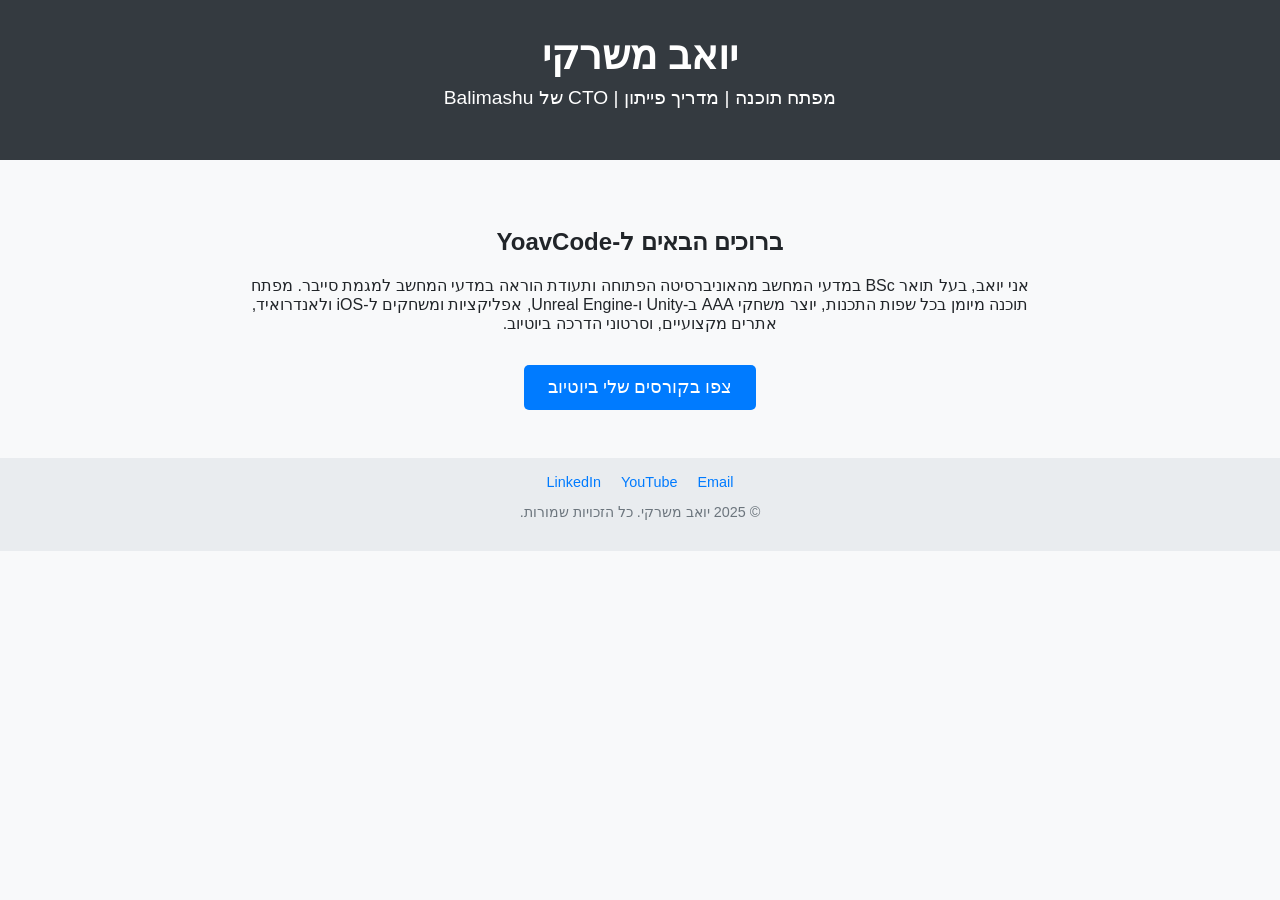
==== index.html @ fdfcda20 "Update index.html" ====
<!DOCTYPE html>
<html lang="he">
<head>
  <meta charset="UTF-8">
  <meta name="viewport" content="width=device-width, initial-scale=1.0">
  <title>יואב משרקי | YoavCode</title>
  <style>
    body {
      font-family: sans-serif;
      margin: 0;
      padding: 0;
      background: #f8f9fa;
      color: #212529;
      text-align: center;
      direction: rtl;
    }
    header {
      background: #343a40;
      color: white;
      padding: 2rem 1rem;
    }
    header h1 {
      margin: 0;
      font-size: 2.5rem;
    }
    header p {
      margin-top: 0.5rem;
      font-size: 1.2rem;
    }
    section {
      max-width: 800px;
      margin: 2rem auto;
      padding: 1rem;
    }
    .cta-button {
      display: inline-block;
      background-color: #007bff;
      color: white;
      padding: 0.75rem 1.5rem;
      text-decoration: none;
      border-radius: 5px;
      margin-top: 1rem;
      font-size: 1.1rem;
    }
    footer {
      margin-top: 2rem;
      padding: 1rem;
      background-color: #e9ecef;
      color: #6c757d;
      font-size: 0.9rem;
    }
    .social-links a {
      margin: 0 0.5rem;
      color: #007bff;
      text-decoration: none;
    }
  </style>
</head>
<body>
  <header>
    <h1>יואב משרקי</h1>
    <p>מפתח תוכנה | מדריך פייתון | CTO של Balimashu</p>
  </header>

  <section>
    <h2>ברוכים הבאים ל-YoavCode</h2>
    <p>
      אני יואב, בעל תואר BSc במדעי המחשב מהאוניברסיטה הפתוחה ותעודת הוראה במדעי המחשב למגמת סייבר.
      מפתח תוכנה מיומן בכל שפות התכנות, יוצר משחקי AAA ב-Unity ו-Unreal Engine,
      אפליקציות ומשחקים ל-iOS ולאנדרואיד, אתרים מקצועיים, וסרטוני הדרכה ביוטיוב.
    </p>
    <a href="https://www.youtube.com/@yoavmashraki" class="cta-button" target="_blank">צפו בקורסים שלי ביוטיוב</a>
  </section>

  <footer>
    <div class="social-links">
      <a href="https://www.linkedin.com/in/yoav-mashraki-34a083346/" target="_blank">LinkedIn</a>
      <a href="https://www.youtube.com/@yoavmashraki" target="_blank">YouTube</a>
      <a href="mailto:yoavmashraki@gmail.com">Email</a>
    </div>
    <p>&copy; 2025 יואב משרקי. כל הזכויות שמורות.</p>
  </footer>
</body>
</html>
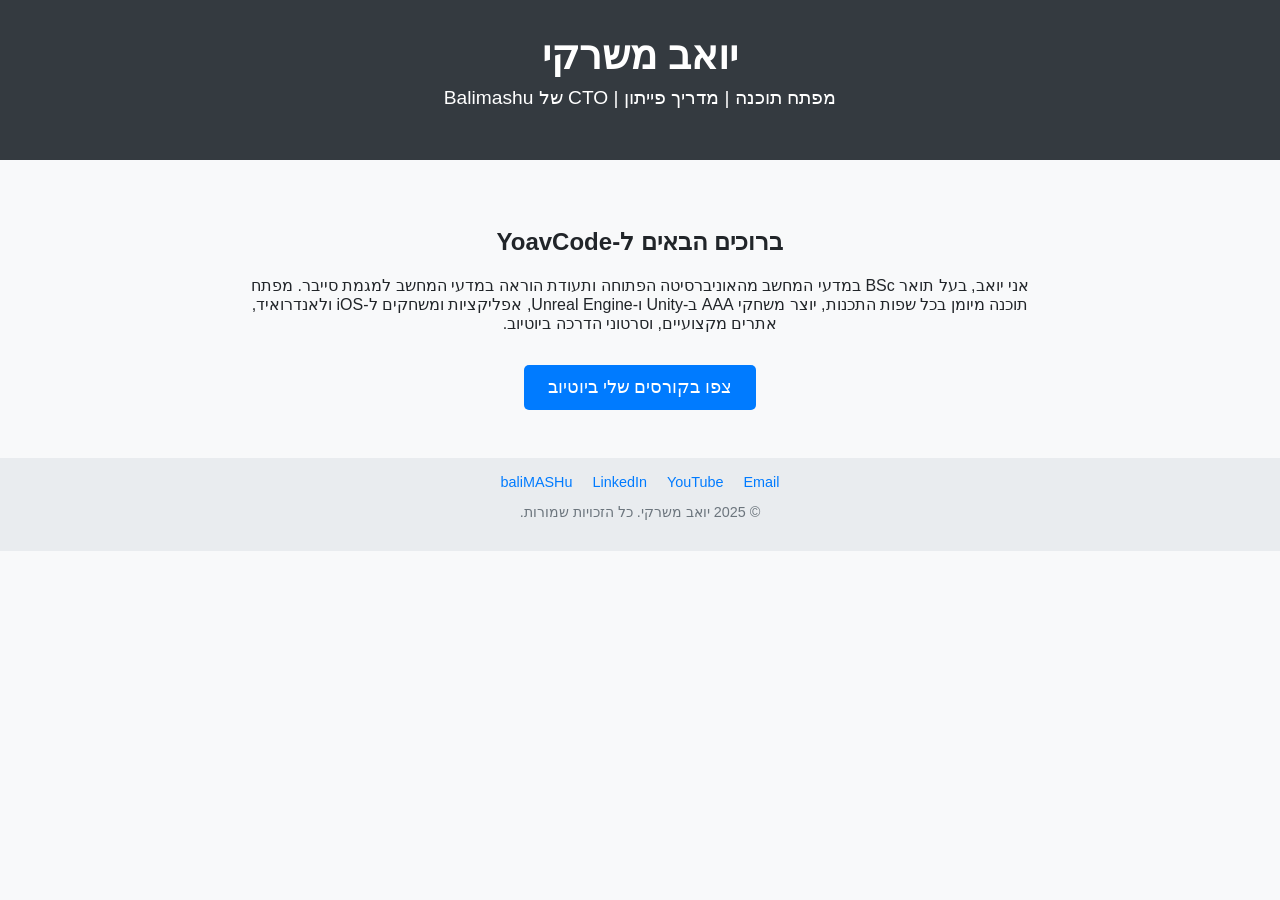
==== commit 79476ed5: "Update index.html" ====
--- a/index.html
+++ b/index.html
@@ -75,6 +75,7 @@
 
   <footer>
     <div class="social-links">
+      <a href="https://www.balimashu.com/">baliMASHu</a>
       <a href="https://www.linkedin.com/in/yoav-mashraki-34a083346/" target="_blank">LinkedIn</a>
       <a href="https://www.youtube.com/@yoavmashraki" target="_blank">YouTube</a>
       <a href="mailto:yoavmashraki@gmail.com">Email</a>
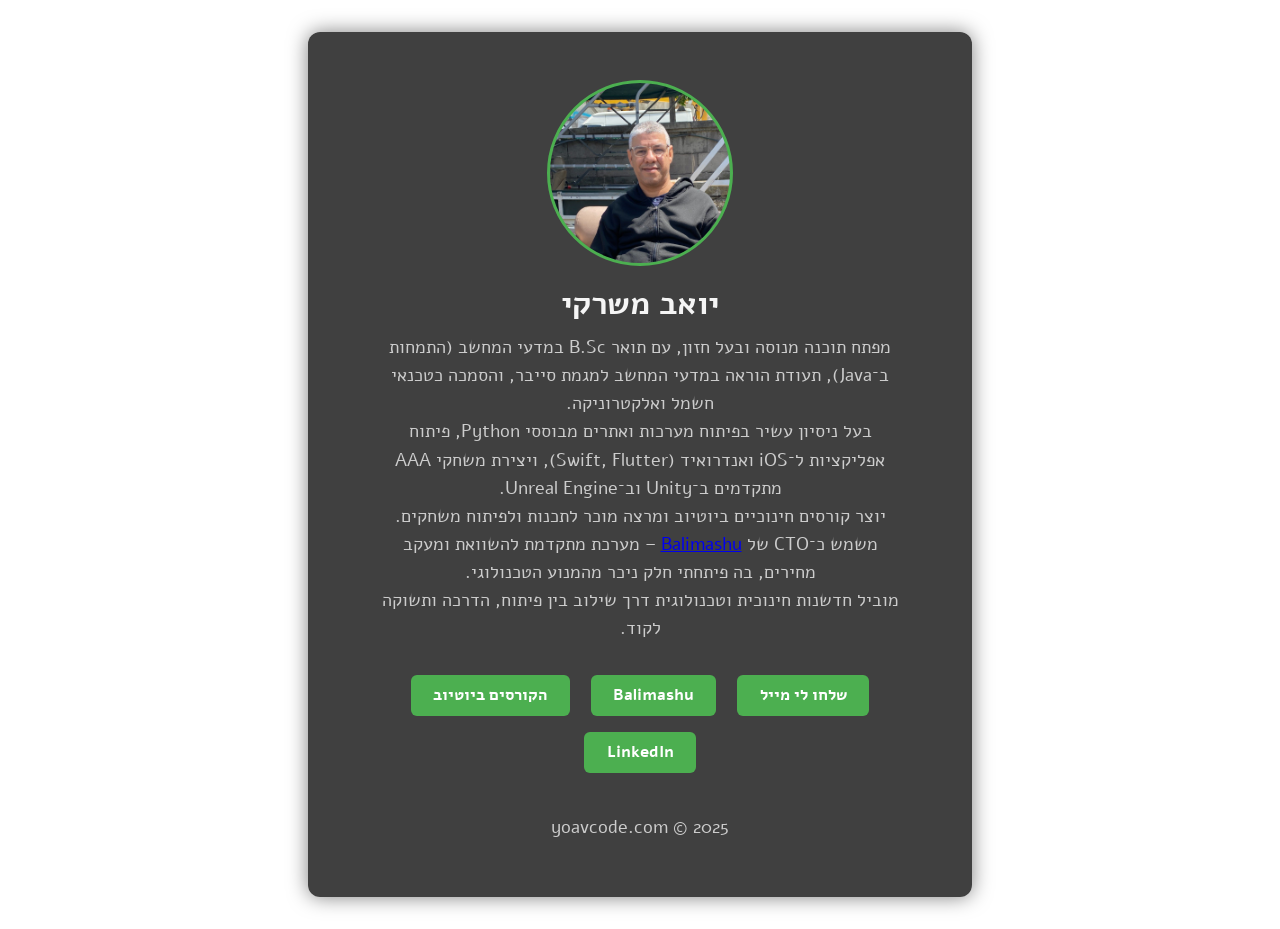
==== commit 36b59890: "Update index.html" ====
--- a/index.html
+++ b/index.html
@@ -1,86 +1,81 @@
-
 <!DOCTYPE html>
-<html lang="he">
+<html lang="he" dir="rtl">
 <head>
-  <meta charset="UTF-8">
-  <meta name="viewport" content="width=device-width, initial-scale=1.0">
-  <title>יואב משרקי | YoavCode</title>
+  <meta charset="UTF-8" />
+  <meta name="viewport" content="width=device-width, initial-scale=1.0" />
+  <title>יואב משרקי | Yoav Mashraki</title>
+  <link href="https://fonts.googleapis.com/css2?family=Alef&display=swap" rel="stylesheet">
   <style>
     body {
-      font-family: sans-serif;
-      margin: 0;
-      padding: 0;
-      background: #f8f9fa;
-      color: #212529;
-      text-align: center;
-      direction: rtl;
+    margin: 0;
+    font-family: 'Alef', sans-serif;
+    background-image: url('https://images.pexels.com/photos/546819/pexels-photo-546819.jpeg');
+    background-size: cover;
+    background-position: center;
+    background-attachment: fixed;
+    color: #f5f5f5;
+    text-align: center;
+    padding: 2rem;
+  }
+    .overlay {
+      background-color: rgba(0, 0, 0, 0.75);
+      padding: 2rem;
+      border-radius: 12px;
+      max-width: 600px;
+      margin: auto;
+      box-shadow: 0 0 20px rgba(0,0,0,0.5);
     }
-    header {
-      background: #343a40;
+    .profile-img {
+      width: 180px; height: 180px;
+      border-radius: 50%;
+      background-image: url('https://yoavcode.github.io/yoav_pic.jpeg');
+      background-size: cover;
+      background-position: center;
+      margin: 1rem auto;
+      border: 3px solid #4caf50;
+    }
+    h1 { margin: 0.5rem 0; font-size: 2rem; }
+    p {
+      font-size: 1.1rem;
+      line-height: 1.6;
+      max-width: 520px;
+      color: #ccc;
+      margin: 0 auto 1.5rem;
+    }
+    .buttons a {
+      display: inline-block;
+      margin: 0.5rem;
+      padding: 0.6rem 1.4rem;
+      background-color: #4caf50;
       color: white;
-      padding: 2rem 1rem;
+      text-decoration: none;
+      border-radius: 6px;
+      transition: background-color 0.3s;
+      font-weight: bold;
     }
-    header h1 {
-      margin: 0;
-      font-size: 2.5rem;
-    }
-    header p {
-      margin-top: 0.5rem;
-      font-size: 1.2rem;
-    }
-    section {
-      max-width: 800px;
-      margin: 2rem auto;
-      padding: 1rem;
-    }
-    .cta-button {
-      display: inline-block;
-      background-color: #007bff;
-      color: white;
-      padding: 0.75rem 1.5rem;
-      text-decoration: none;
-      border-radius: 5px;
-      margin-top: 1rem;
-      font-size: 1.1rem;
-    }
-    footer {
-      margin-top: 2rem;
-      padding: 1rem;
-      background-color: #e9ecef;
-      color: #6c757d;
-      font-size: 0.9rem;
-    }
-    .social-links a {
-      margin: 0 0.5rem;
-      color: #007bff;
-      text-decoration: none;
-    }
+    .buttons a:hover { background-color: #388e3c; }
+    .footer { margin-top: 2rem; font-size: 0.9rem; color: #888; }
   </style>
 </head>
 <body>
-  <header>
+  <div class="overlay">
+    <div class="profile-img"></div>
     <h1>יואב משרקי</h1>
-    <p>מפתח תוכנה | מדריך פייתון | CTO של Balimashu</p>
-  </header>
-
-  <section>
-    <h2>ברוכים הבאים ל-YoavCode</h2>
     <p>
-      אני יואב, בעל תואר BSc במדעי המחשב מהאוניברסיטה הפתוחה ותעודת הוראה במדעי המחשב למגמת סייבר.
-      מפתח תוכנה מיומן בכל שפות התכנות, יוצר משחקי AAA ב-Unity ו-Unreal Engine,
-      אפליקציות ומשחקים ל-iOS ולאנדרואיד, אתרים מקצועיים, וסרטוני הדרכה ביוטיוב.
-    </p>
-    <a href="https://www.youtube.com/@yoavmashraki" class="cta-button" target="_blank">צפו בקורסים שלי ביוטיוב</a>
-  </section>
-
-  <footer>
-    <div class="social-links">
-      <a href="https://www.balimashu.com/">baliMASHu</a>
+  מפתח תוכנה מנוסה ובעל חזון, עם תואר B.Sc במדעי המחשב (התמחות ב־Java), תעודת הוראה במדעי המחשב למגמת סייבר, והסמכה כטכנאי חשמל ואלקטרוניקה.<br>
+  בעל ניסיון עשיר בפיתוח מערכות ואתרים מבוססי Python, פיתוח אפליקציות ל־iOS ואנדרואיד (Swift, Flutter), ויצירת משחקי AAA מתקדמים ב־Unity וב־Unreal Engine.<br>
+  יוצר קורסים חינוכיים ביוטיוב ומרצה מוכר לתכנות ולפיתוח משחקים. משמש כ־CTO של <a href="https://www.balimashu.com" target="_blank">Balimashu</a> – מערכת מתקדמת להשוואת ומעקב מחירים, בה פיתחתי חלק ניכר מהמנוע הטכנולוגי.<br>
+  מוביל חדשנות חינוכית וטכנולוגית דרך שילוב בין פיתוח, הדרכה ותשוקה לקוד.
+</p>
+    <div class="buttons">
+      <a href="mailto:yoavmashraki@gmail.com">שלחו לי מייל</a>
+      <a href="https://www.balimashu.com" target="_blank">Balimashu</a>
+      <a href="https://www.youtube.com/@yoavmashraki" target="_blank">הקורסים ביוטיוב</a>
       <a href="https://www.linkedin.com/in/yoav-mashraki-34a083346/" target="_blank">LinkedIn</a>
-      <a href="https://www.youtube.com/@yoavmashraki" target="_blank">YouTube</a>
-      <a href="mailto:yoavmashraki@gmail.com">Email</a>
     </div>
-    <p>&copy; 2025 יואב משרקי. כל הזכויות שמורות.</p>
-  </footer>
+    <div class="footer">
+      <p>yoavcode.com &copy; 2025</p>
+    </div>
+  </div>
 </body>
 </html>
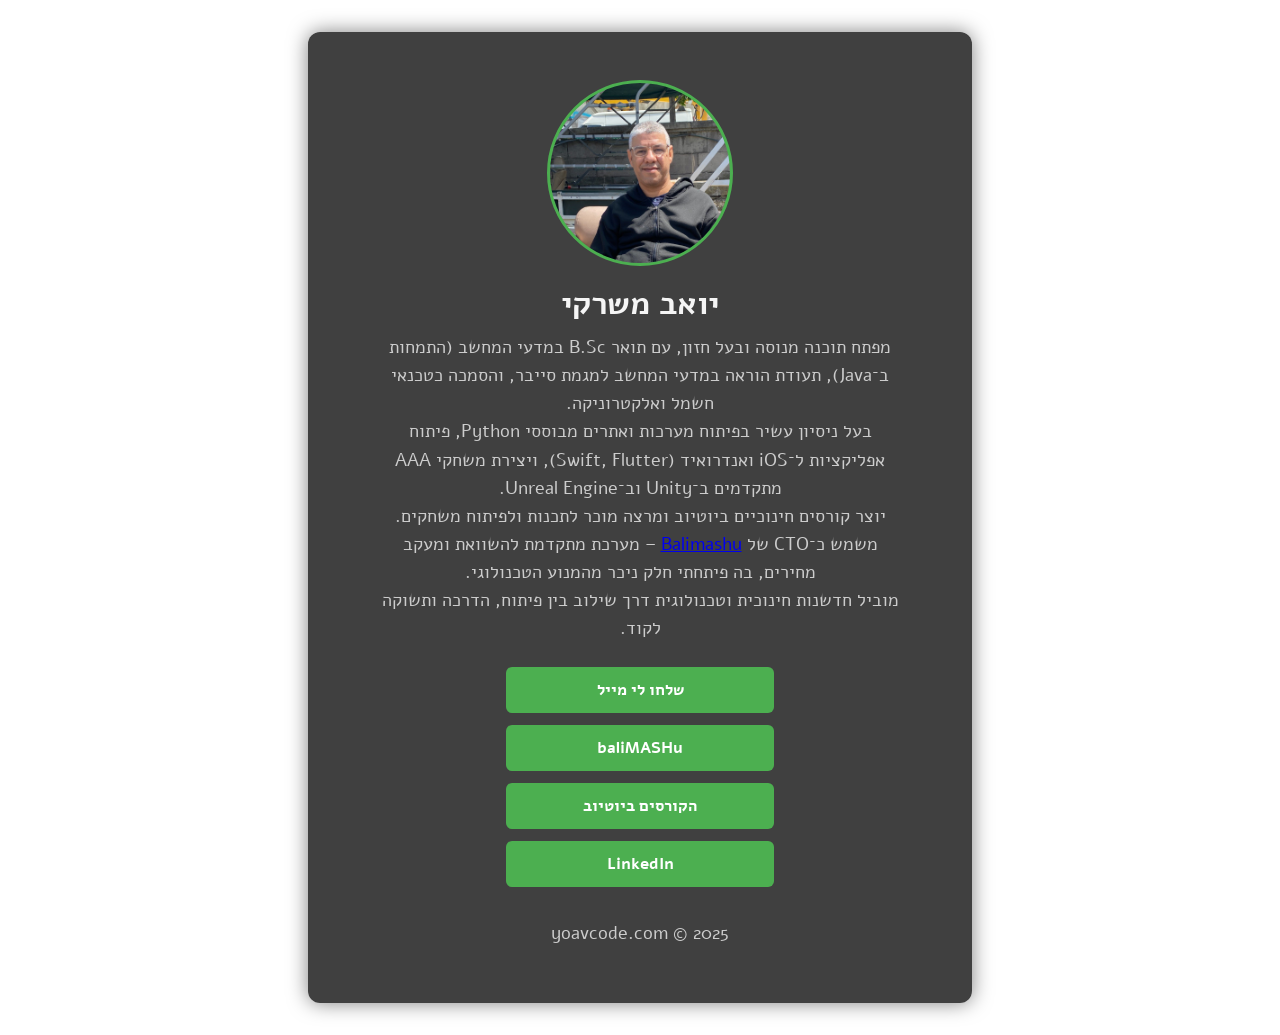
==== commit 50dbe004: "Update index.html" ====
--- a/index.html
+++ b/index.html
@@ -7,16 +7,16 @@
   <link href="https://fonts.googleapis.com/css2?family=Alef&display=swap" rel="stylesheet">
   <style>
     body {
-    margin: 0;
-    font-family: 'Alef', sans-serif;
-    background-image: url('https://images.pexels.com/photos/546819/pexels-photo-546819.jpeg');
-    background-size: cover;
-    background-position: center;
-    background-attachment: fixed;
-    color: #f5f5f5;
-    text-align: center;
-    padding: 2rem;
-  }
+      margin: 0;
+      font-family: 'Alef', sans-serif;
+      background-image: url('https://images.pexels.com/photos/546819/pexels-photo-546819.jpeg');
+      background-size: cover;
+      background-position: center;
+      background-attachment: fixed;
+      color: #f5f5f5;
+      text-align: center;
+      padding: 2rem;
+    }
     .overlay {
       background-color: rgba(0, 0, 0, 0.75);
       padding: 2rem;
@@ -42,19 +42,34 @@
       color: #ccc;
       margin: 0 auto 1.5rem;
     }
-    .buttons a {
+    .button-container {
+      display: flex;
+      flex-direction: column;
+      align-items: center;
+      gap: 12px;
+      margin-top: 20px;
+    }
+    .button-container a {
       display: inline-block;
-      margin: 0.5rem;
-      padding: 0.6rem 1.4rem;
+      min-width: 220px;
+      padding: 0.75rem 1.5rem;
       background-color: #4caf50;
       color: white;
       text-decoration: none;
       border-radius: 6px;
+      font-weight: bold;
+      font-size: 1rem;
+      text-align: center;
       transition: background-color 0.3s;
-      font-weight: bold;
     }
-    .buttons a:hover { background-color: #388e3c; }
-    .footer { margin-top: 2rem; font-size: 0.9rem; color: #888; }
+    .button-container a:hover {
+      background-color: #388e3c;
+    }
+    .footer {
+      margin-top: 2rem;
+      font-size: 0.9rem;
+      color: #888;
+    }
   </style>
 </head>
 <body>
@@ -62,14 +77,14 @@
     <div class="profile-img"></div>
     <h1>יואב משרקי</h1>
     <p>
-  מפתח תוכנה מנוסה ובעל חזון, עם תואר B.Sc במדעי המחשב (התמחות ב־Java), תעודת הוראה במדעי המחשב למגמת סייבר, והסמכה כטכנאי חשמל ואלקטרוניקה.<br>
-  בעל ניסיון עשיר בפיתוח מערכות ואתרים מבוססי Python, פיתוח אפליקציות ל־iOS ואנדרואיד (Swift, Flutter), ויצירת משחקי AAA מתקדמים ב־Unity וב־Unreal Engine.<br>
-  יוצר קורסים חינוכיים ביוטיוב ומרצה מוכר לתכנות ולפיתוח משחקים. משמש כ־CTO של <a href="https://www.balimashu.com" target="_blank">Balimashu</a> – מערכת מתקדמת להשוואת ומעקב מחירים, בה פיתחתי חלק ניכר מהמנוע הטכנולוגי.<br>
-  מוביל חדשנות חינוכית וטכנולוגית דרך שילוב בין פיתוח, הדרכה ותשוקה לקוד.
-</p>
-    <div class="buttons">
+      מפתח תוכנה מנוסה ובעל חזון, עם תואר B.Sc במדעי המחשב (התמחות ב־Java), תעודת הוראה במדעי המחשב למגמת סייבר, והסמכה כטכנאי חשמל ואלקטרוניקה.<br>
+      בעל ניסיון עשיר בפיתוח מערכות ואתרים מבוססי Python, פיתוח אפליקציות ל־iOS ואנדרואיד (Swift, Flutter), ויצירת משחקי AAA מתקדמים ב־Unity וב־Unreal Engine.<br>
+      יוצר קורסים חינוכיים ביוטיוב ומרצה מוכר לתכנות ולפיתוח משחקים. משמש כ־CTO של <a href="https://www.balimashu.com" target="_blank">Balimashu</a> – מערכת מתקדמת להשוואת ומעקב מחירים, בה פיתחתי חלק ניכר מהמנוע הטכנולוגי.<br>
+      מוביל חדשנות חינוכית וטכנולוגית דרך שילוב בין פיתוח, הדרכה ותשוקה לקוד.
+    </p>
+    <div class="button-container">
       <a href="mailto:yoavmashraki@gmail.com">שלחו לי מייל</a>
-      <a href="https://www.balimashu.com" target="_blank">Balimashu</a>
+      <a href="https://www.balimashu.com" target="_blank">baliMASHu</a>
       <a href="https://www.youtube.com/@yoavmashraki" target="_blank">הקורסים ביוטיוב</a>
       <a href="https://www.linkedin.com/in/yoav-mashraki-34a083346/" target="_blank">LinkedIn</a>
     </div>
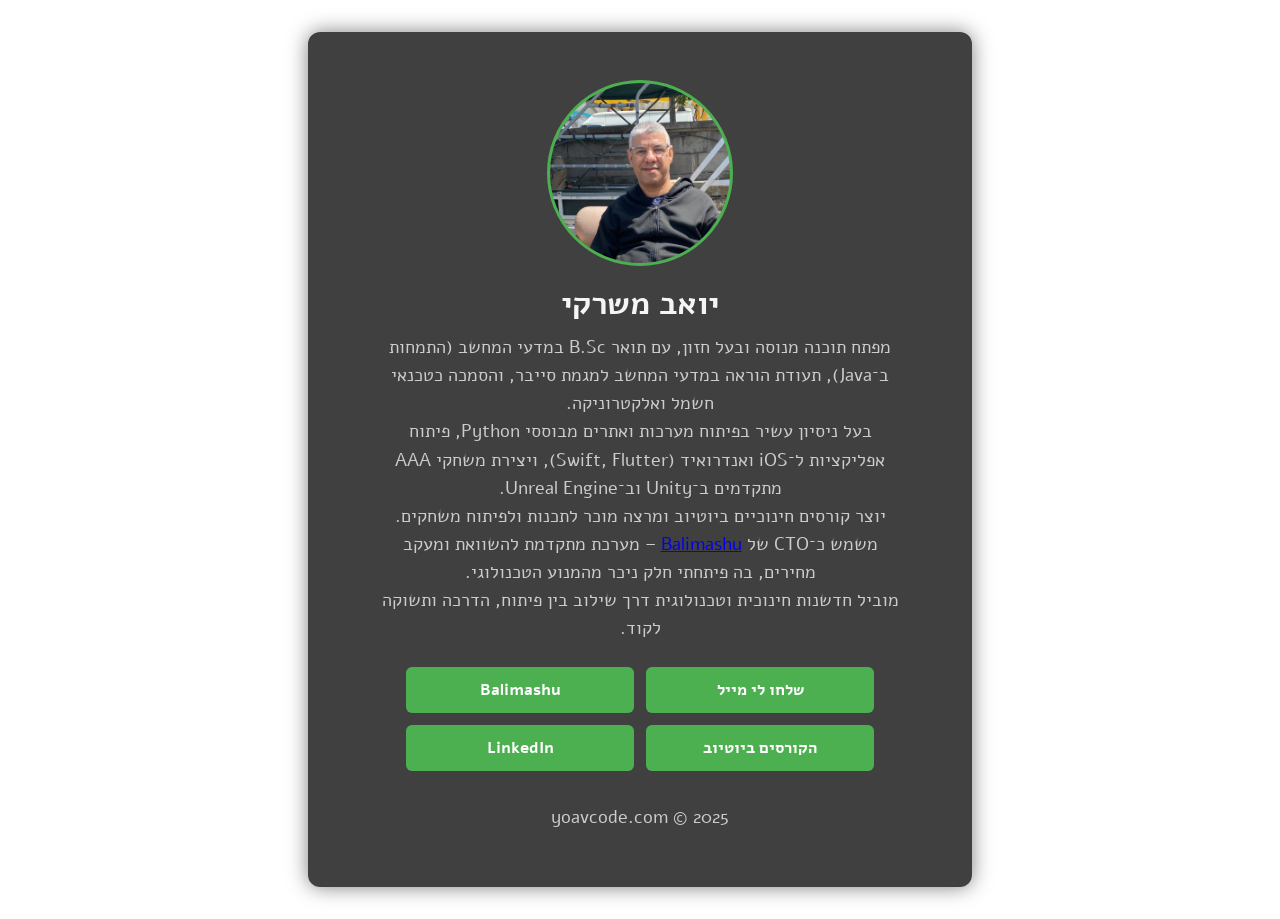
==== commit 828afa8b: "Update index.html" ====
--- a/index.html
+++ b/index.html
@@ -5,72 +5,7 @@
   <meta name="viewport" content="width=device-width, initial-scale=1.0" />
   <title>יואב משרקי | Yoav Mashraki</title>
   <link href="https://fonts.googleapis.com/css2?family=Alef&display=swap" rel="stylesheet">
-  <style>
-    body {
-      margin: 0;
-      font-family: 'Alef', sans-serif;
-      background-image: url('https://images.pexels.com/photos/546819/pexels-photo-546819.jpeg');
-      background-size: cover;
-      background-position: center;
-      background-attachment: fixed;
-      color: #f5f5f5;
-      text-align: center;
-      padding: 2rem;
-    }
-    .overlay {
-      background-color: rgba(0, 0, 0, 0.75);
-      padding: 2rem;
-      border-radius: 12px;
-      max-width: 600px;
-      margin: auto;
-      box-shadow: 0 0 20px rgba(0,0,0,0.5);
-    }
-    .profile-img {
-      width: 180px; height: 180px;
-      border-radius: 50%;
-      background-image: url('https://yoavcode.github.io/yoav_pic.jpeg');
-      background-size: cover;
-      background-position: center;
-      margin: 1rem auto;
-      border: 3px solid #4caf50;
-    }
-    h1 { margin: 0.5rem 0; font-size: 2rem; }
-    p {
-      font-size: 1.1rem;
-      line-height: 1.6;
-      max-width: 520px;
-      color: #ccc;
-      margin: 0 auto 1.5rem;
-    }
-    .button-container {
-      display: flex;
-      flex-direction: column;
-      align-items: center;
-      gap: 12px;
-      margin-top: 20px;
-    }
-    .button-container a {
-      display: inline-block;
-      min-width: 220px;
-      padding: 0.75rem 1.5rem;
-      background-color: #4caf50;
-      color: white;
-      text-decoration: none;
-      border-radius: 6px;
-      font-weight: bold;
-      font-size: 1rem;
-      text-align: center;
-      transition: background-color 0.3s;
-    }
-    .button-container a:hover {
-      background-color: #388e3c;
-    }
-    .footer {
-      margin-top: 2rem;
-      font-size: 0.9rem;
-      color: #888;
-    }
-  </style>
+  <link rel="stylesheet" href="style.css" />
 </head>
 <body>
   <div class="overlay">
@@ -84,7 +19,7 @@
     </p>
     <div class="button-container">
       <a href="mailto:yoavmashraki@gmail.com">שלחו לי מייל</a>
-      <a href="https://www.balimashu.com" target="_blank">baliMASHu</a>
+      <a href="https://www.balimashu.com" target="_blank">Balimashu</a>
       <a href="https://www.youtube.com/@yoavmashraki" target="_blank">הקורסים ביוטיוב</a>
       <a href="https://www.linkedin.com/in/yoav-mashraki-34a083346/" target="_blank">LinkedIn</a>
     </div>
--- a/style.css
+++ b/style.css
@@ -0,0 +1,84 @@
+body {
+  margin: 0;
+  font-family: 'Alef', sans-serif;
+  background-image: url('https://images.pexels.com/photos/546819/pexels-photo-546819.jpeg');
+  background-size: cover;
+  background-position: center;
+  background-attachment: fixed;
+  color: #f5f5f5;
+  text-align: center;
+  padding: 2rem;
+}
+
+.overlay {
+  background-color: rgba(0, 0, 0, 0.75);
+  padding: 2rem;
+  border-radius: 12px;
+  max-width: 600px;
+  margin: auto;
+  box-shadow: 0 0 20px rgba(0,0,0,0.5);
+}
+
+.profile-img {
+  width: 180px; height: 180px;
+  border-radius: 50%;
+  background-image: url('https://yoavcode.github.io/yoav_pic.jpeg');
+  background-size: cover;
+  background-position: center;
+  margin: 1rem auto;
+  border: 3px solid #4caf50;
+}
+
+h1 {
+  margin: 0.5rem 0;
+  font-size: 2rem;
+}
+
+p {
+  font-size: 1.1rem;
+  line-height: 1.6;
+  max-width: 520px;
+  color: #ccc;
+  margin: 0 auto 1.5rem;
+}
+
+.button-container {
+  display: flex;
+  flex-direction: column;
+  align-items: center;
+  gap: 12px;
+  margin-top: 20px;
+}
+
+/* כפתורים יהיו אחד ליד השני במסכים רחבים */
+@media (min-width: 600px) {
+  .button-container {
+    flex-direction: row;
+    flex-wrap: wrap;
+    justify-content: center;
+  }
+}
+
+.button-container a {
+  display: inline-block;
+  min-width: 180px;
+  padding: 0.75rem 1.5rem;
+  background-color: #4caf50;
+  color: white;
+  text-decoration: none;
+  border-radius: 6px;
+  font-weight: bold;
+  font-size: 1rem;
+  text-align: center;
+  transition: background-color 0.3s;
+}
+
+.button-container a:hover {
+  background-color: #388e3c;
+}
+
+.footer {
+  margin-top: 2rem;
+  font-size: 0.9rem;
+  color: #888;
+}
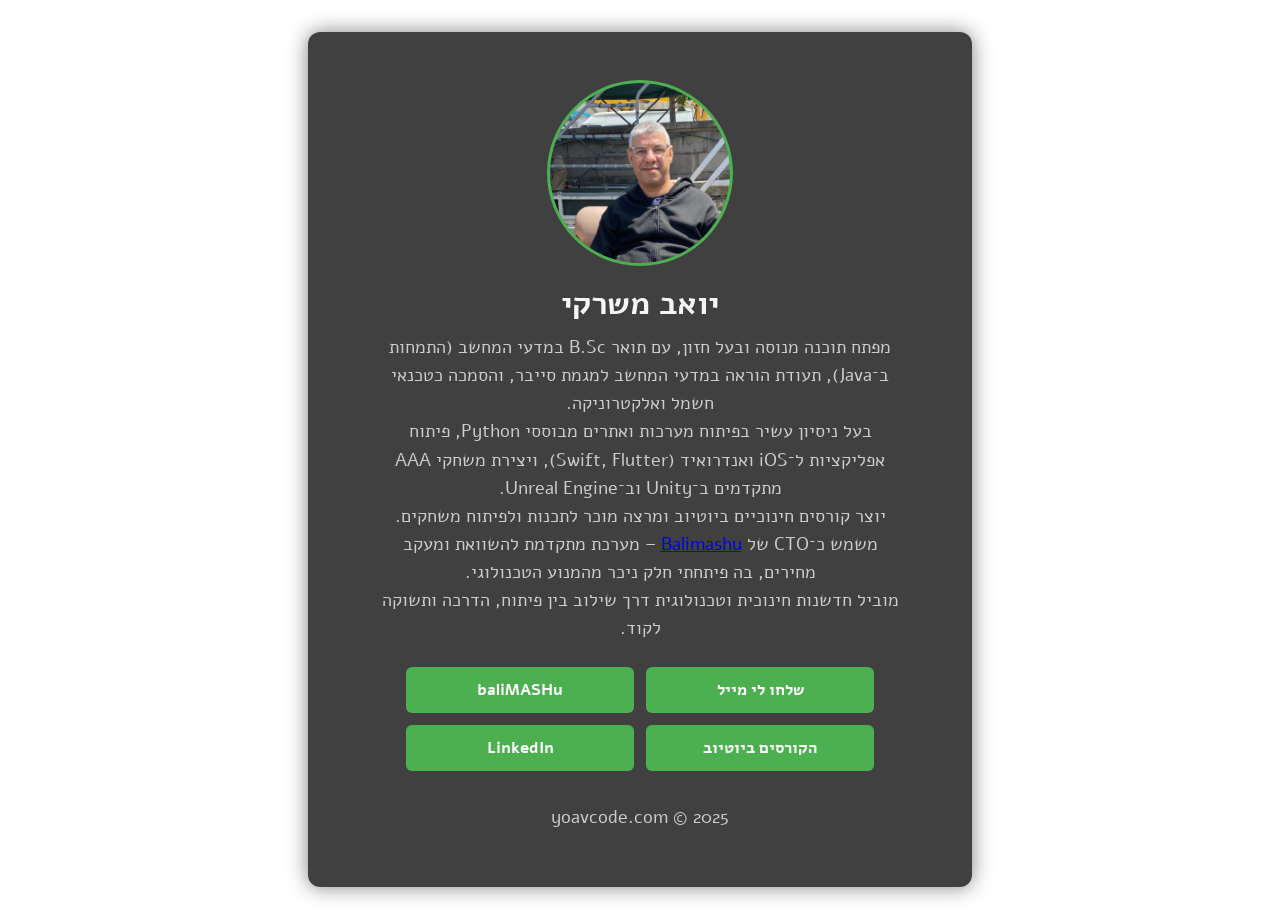
==== commit f9aba219: "Update index.html" ====
--- a/index.html
+++ b/index.html
@@ -19,7 +19,7 @@
     </p>
     <div class="button-container">
       <a href="mailto:yoavmashraki@gmail.com">שלחו לי מייל</a>
-      <a href="https://www.balimashu.com" target="_blank">Balimashu</a>
+      <a href="https://www.balimashu.com" target="_blank">baliMASHu</a>
       <a href="https://www.youtube.com/@yoavmashraki" target="_blank">הקורסים ביוטיוב</a>
       <a href="https://www.linkedin.com/in/yoav-mashraki-34a083346/" target="_blank">LinkedIn</a>
     </div>
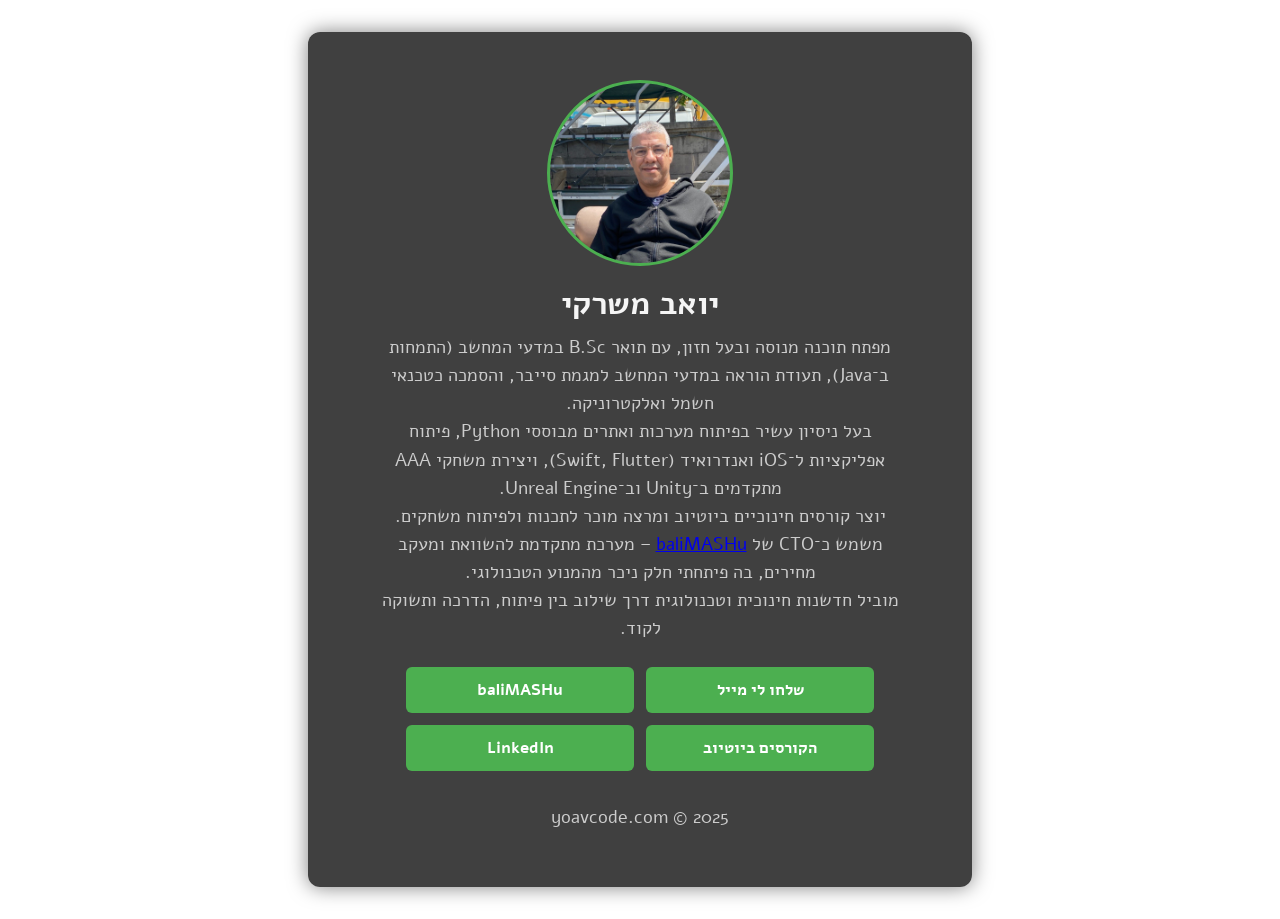
==== commit aba40c60: "Update index.html" ====
--- a/index.html
+++ b/index.html
@@ -14,7 +14,7 @@
     <p>
       מפתח תוכנה מנוסה ובעל חזון, עם תואר B.Sc במדעי המחשב (התמחות ב־Java), תעודת הוראה במדעי המחשב למגמת סייבר, והסמכה כטכנאי חשמל ואלקטרוניקה.<br>
       בעל ניסיון עשיר בפיתוח מערכות ואתרים מבוססי Python, פיתוח אפליקציות ל־iOS ואנדרואיד (Swift, Flutter), ויצירת משחקי AAA מתקדמים ב־Unity וב־Unreal Engine.<br>
-      יוצר קורסים חינוכיים ביוטיוב ומרצה מוכר לתכנות ולפיתוח משחקים. משמש כ־CTO של <a href="https://www.balimashu.com" target="_blank">Balimashu</a> – מערכת מתקדמת להשוואת ומעקב מחירים, בה פיתחתי חלק ניכר מהמנוע הטכנולוגי.<br>
+      יוצר קורסים חינוכיים ביוטיוב ומרצה מוכר לתכנות ולפיתוח משחקים. משמש כ־CTO של <a href="https://www.balimashu.com" target="_blank">baliMASHu</a> – מערכת מתקדמת להשוואת ומעקב מחירים, בה פיתחתי חלק ניכר מהמנוע הטכנולוגי.<br>
       מוביל חדשנות חינוכית וטכנולוגית דרך שילוב בין פיתוח, הדרכה ותשוקה לקוד.
     </p>
     <div class="button-container">
